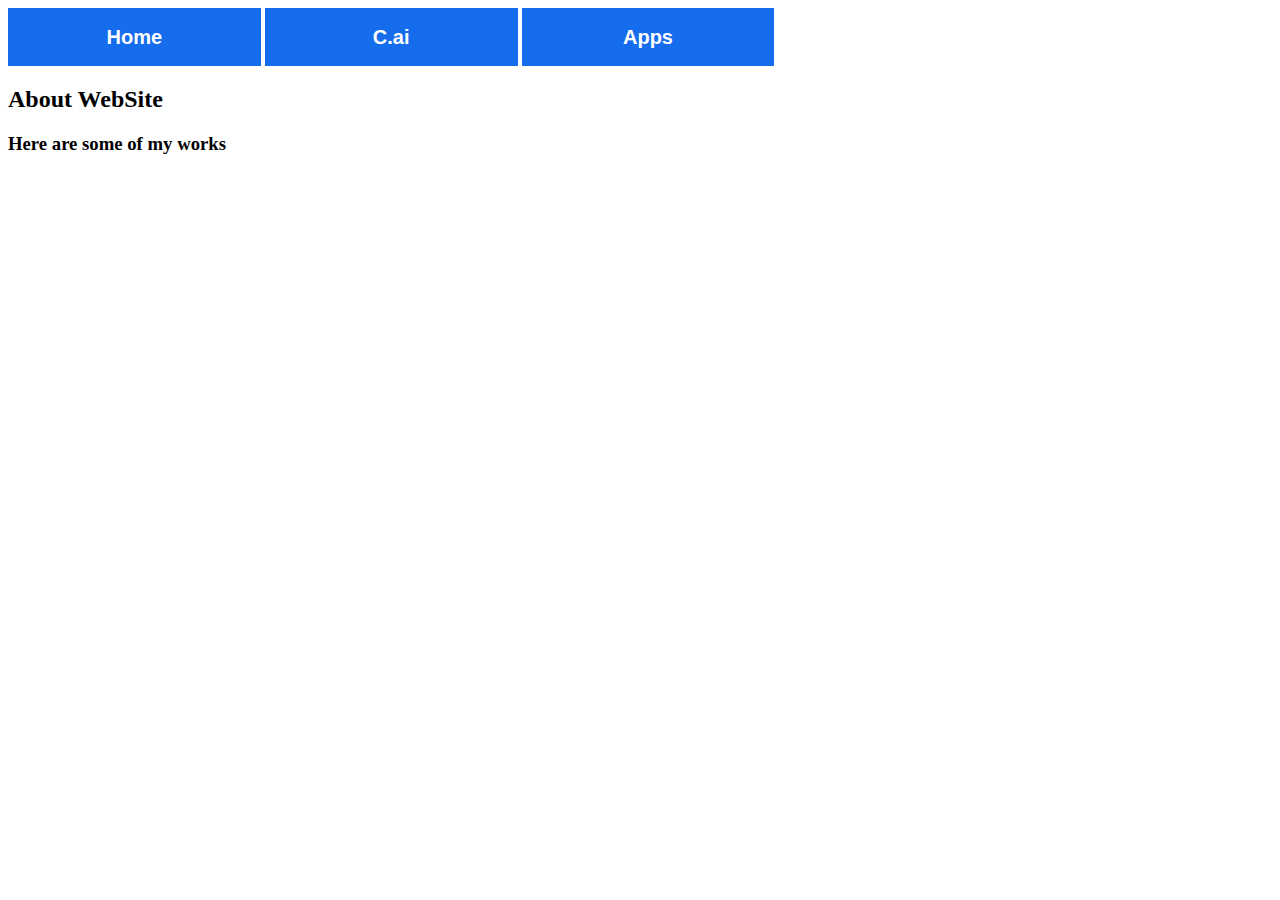
==== index.html @ eef8a24f "Add files via upload" ====
<!DOCTYPE html>
<html>
    <head>
        <title>Neu WebSite</title>
        <meta charset="utf-8">
        <meta name="viewport" content="width=device-width, initial-scale=1">
        <link rel="shortcut icon" href="img/logo.png">
        <link rel="stylesheet" href="css/menu.css">
    </head>
    <body>
        <div>
            <button class="buttons" style="width: 20%;"><h2>Home</h2></button>
            <a href="cai.html"><button class="buttons" style="width: 20%;"><h2>C.ai</h2></button></a>
            <a href="apps.html"><button class="buttons" style="width: 20%;"><h2>Apps</h2></button></a>
        </div>
        <div>
            <h2>About WebSite</h2>
            <h3>Here are some of my works</h3>
        </div>
    </body>
</html>
---- css/menu.css ----
.buttons {
    background-color: #156ced;
    border: none;
    color: white;
    text-align: center;
    text-decoration: none;
    display: inline-block;
}
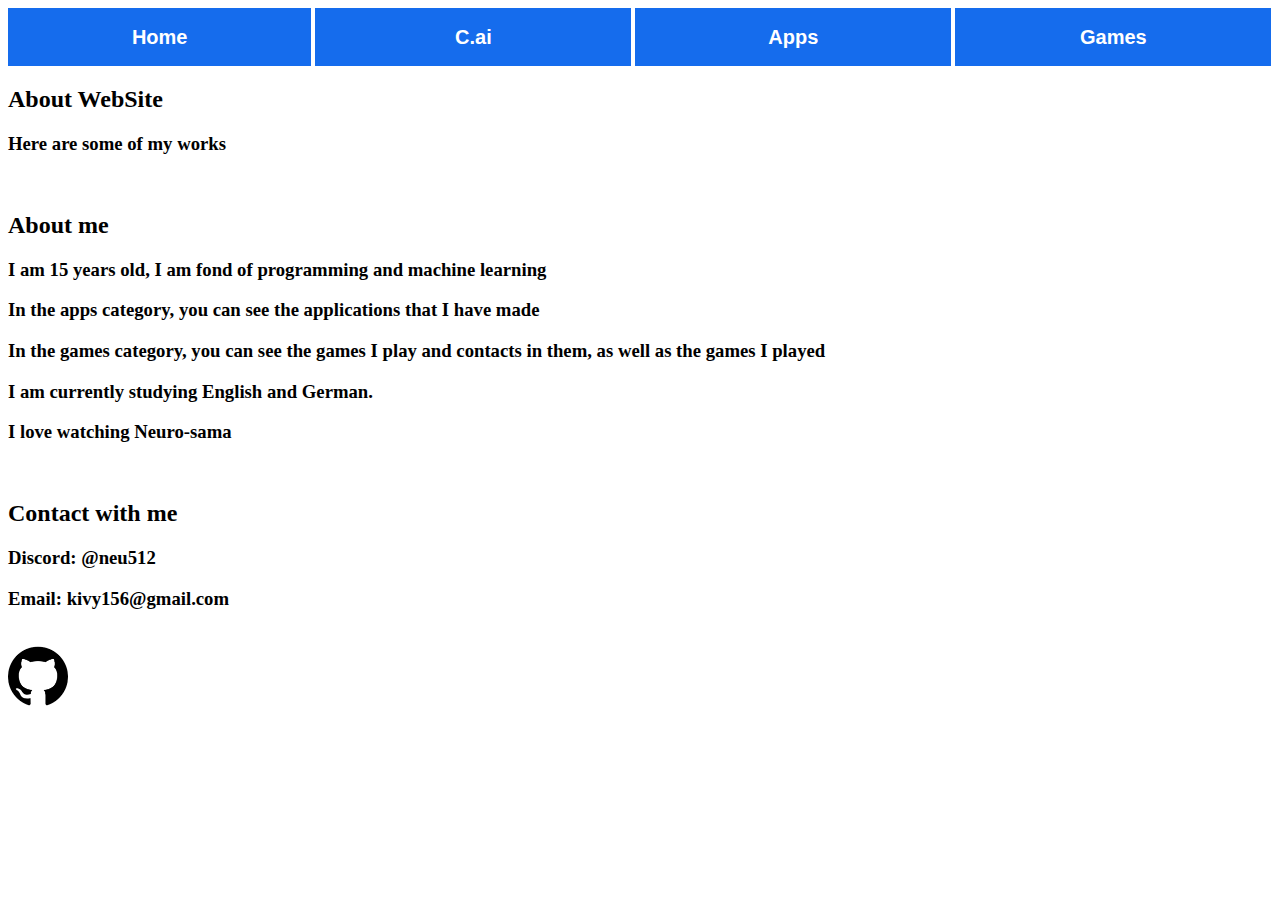
==== commit 0150e361: "Add files via upload" ====
--- a/index.html
+++ b/index.html
@@ -9,13 +9,31 @@
     </head>
     <body>
         <div>
-            <button class="buttons" style="width: 20%;"><h2>Home</h2></button>
-            <a href="cai.html"><button class="buttons" style="width: 20%;"><h2>C.ai</h2></button></a>
-            <a href="apps.html"><button class="buttons" style="width: 20%;"><h2>Apps</h2></button></a>
+            <button class="buttons" style="width: 24%;"><h2>Home</h2></button>
+            <a href="cai.html"><button class="buttons" style="width: 25%;"><h2>C.ai</h2></button></a>
+            <a href="apps.html"><button class="buttons" style="width: 25%;"><h2>Apps</h2></button></a>
+            <a href="games.html"><button class="buttons" style="width: 25%;"><h2>Games</h2></button></a>
         </div>
         <div>
             <h2>About WebSite</h2>
             <h3>Here are some of my works</h3>
         </div>
+    </br>
+        <div>
+            <h2>About me</h2>
+            <h3>I am 15 years old, I am fond of programming and machine learning</h3>
+            <h3>In the apps category, you can see the applications that I have made</h3>
+            <h3>In the games category, you can see the games I play and contacts in them, as well as the games I played</h3>
+            <h3>I am currently studying English and German.</h3>
+            <h3>I love watching Neuro-sama</h3>
+        </div>
+    </br>
+        <div>
+            <h2>Contact with me</h2>
+            <h3>Discord: @neu512</h3>
+            <h3>Email: kivy156@gmail.com</h3>
+        </div>
     </body>
+    </br>
+    <a href="https://github.com/GitNeu256>"><img src="img/GitHub.png" alt="GitHub" width="60"></a>
 </html>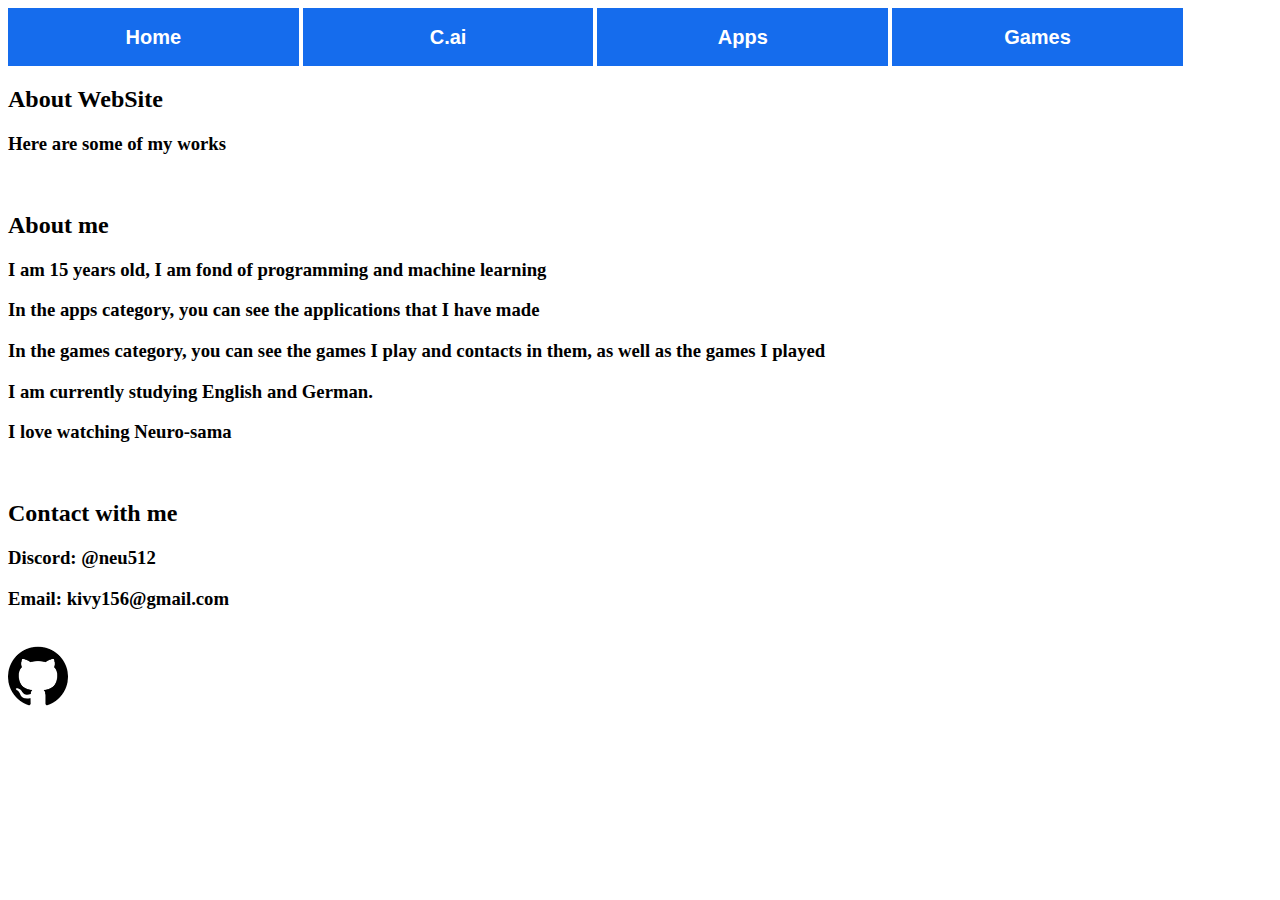
==== commit 1b68e894: "Add files via upload" ====
--- a/index.html
+++ b/index.html
@@ -9,10 +9,10 @@
     </head>
     <body>
         <div>
-            <button class="buttons" style="width: 24%;"><h2>Home</h2></button>
-            <a href="cai.html"><button class="buttons" style="width: 25%;"><h2>C.ai</h2></button></a>
-            <a href="apps.html"><button class="buttons" style="width: 25%;"><h2>Apps</h2></button></a>
-            <a href="games.html"><button class="buttons" style="width: 25%;"><h2>Games</h2></button></a>
+            <button class="buttons" style="width: 23%;"><h2>Home</h2></button>
+            <a href="cai.html"><button class="buttons" style="width: 23%;"><h2>C.ai</h2></button></a>
+            <a href="apps.html"><button class="buttons" style="width: 23%;"><h2>Apps</h2></button></a>
+            <a href="games.html"><button class="buttons" style="width: 23%;"><h2>Games</h2></button></a>
         </div>
         <div>
             <h2>About WebSite</h2>
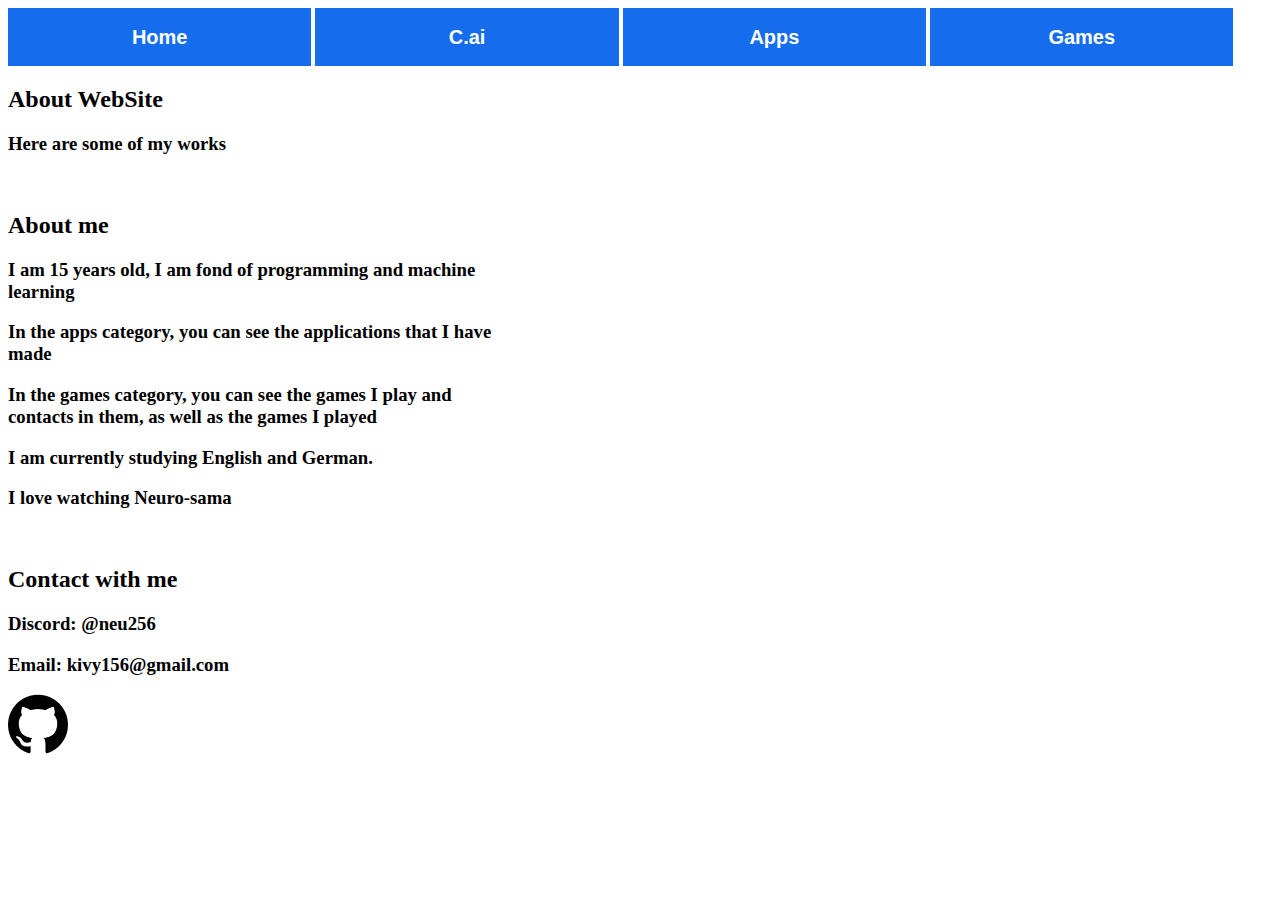
==== commit df3ac810: "Add files via upload" ====
--- a/index.html
+++ b/index.html
@@ -9,31 +9,35 @@
     </head>
     <body>
         <div>
-            <button class="buttons" style="width: 23%;"><h2>Home</h2></button>
-            <a href="cai.html"><button class="buttons" style="width: 23%;"><h2>C.ai</h2></button></a>
-            <a href="apps.html"><button class="buttons" style="width: 23%;"><h2>Apps</h2></button></a>
-            <a href="games.html"><button class="buttons" style="width: 23%;"><h2>Games</h2></button></a>
+            <button class="buttons" style="width: 24%;"><h2>Home</h2></button>
+            <a href="cai.html"><button class="buttons" style="width: 24%;"><h2>C.ai</h2></button></a>
+            <a href="apps.html"><button class="buttons" style="width: 24%;"><h2>Apps</h2></button></a>
+            <a href="games.html"><button class="buttons" style="width: 24%;"><h2>Games</h2></button></a>
         </div>
-        <div>
-            <h2>About WebSite</h2>
-            <h3>Here are some of my works</h3>
+        <div id="content">
+            <div>
+                <h2>About WebSite</h2>
+               <h3>Here are some of my works</h3>
+            </div>
+        </br>
+            <div>
+                <h2>About me</h2>
+                <h3>I am 15 years old, I am fond of programming and machine learning</h3>
+                <h3>In the apps category, you can see the applications that I have made</h3>
+                <h3>In the games category, you can see the games I play and contacts in them, as well as the games I played</h3>
+                <h3>I am currently studying English and German.</h3>
+                <h3>I love watching Neuro-sama</h3>
+            </div>
+        </br>
+            <div>
+                <h2>Contact with me</h2>
+                <h3>Discord: @neu256</h3>
+                <h3>Email: kivy156@gmail.com</h3>
+            </div>
         </div>
-    </br>
-        <div>
-            <h2>About me</h2>
-            <h3>I am 15 years old, I am fond of programming and machine learning</h3>
-            <h3>In the apps category, you can see the applications that I have made</h3>
-            <h3>In the games category, you can see the games I play and contacts in them, as well as the games I played</h3>
-            <h3>I am currently studying English and German.</h3>
-            <h3>I love watching Neuro-sama</h3>
-        </div>
-    </br>
-        <div>
-            <h2>Contact with me</h2>
-            <h3>Discord: @neu512</h3>
-            <h3>Email: kivy156@gmail.com</h3>
+        
+        <div id="footer">
+            <a href="https://github.com/GitNeu256"><img src="img/GitHub.png" alt="GitHub" width="60"></a>
         </div>
     </body>
-    </br>
-    <a href="https://github.com/GitNeu256>"><img src="img/GitHub.png" alt="GitHub" width="60"></a>
 </html>--- a/css/menu.css
+++ b/css/menu.css
@@ -5,4 +5,20 @@
     text-align: center;
     text-decoration: none;
     display: inline-block;
+}
+
+#dev {
+    color: red;
+}
+
+#content {
+    width: 500px;
+}
+
+#footer {
+    position:relative;
+    right: 0;
+    bottom: 0;
+    padding: 0px;
+    font-weight: bold;
 }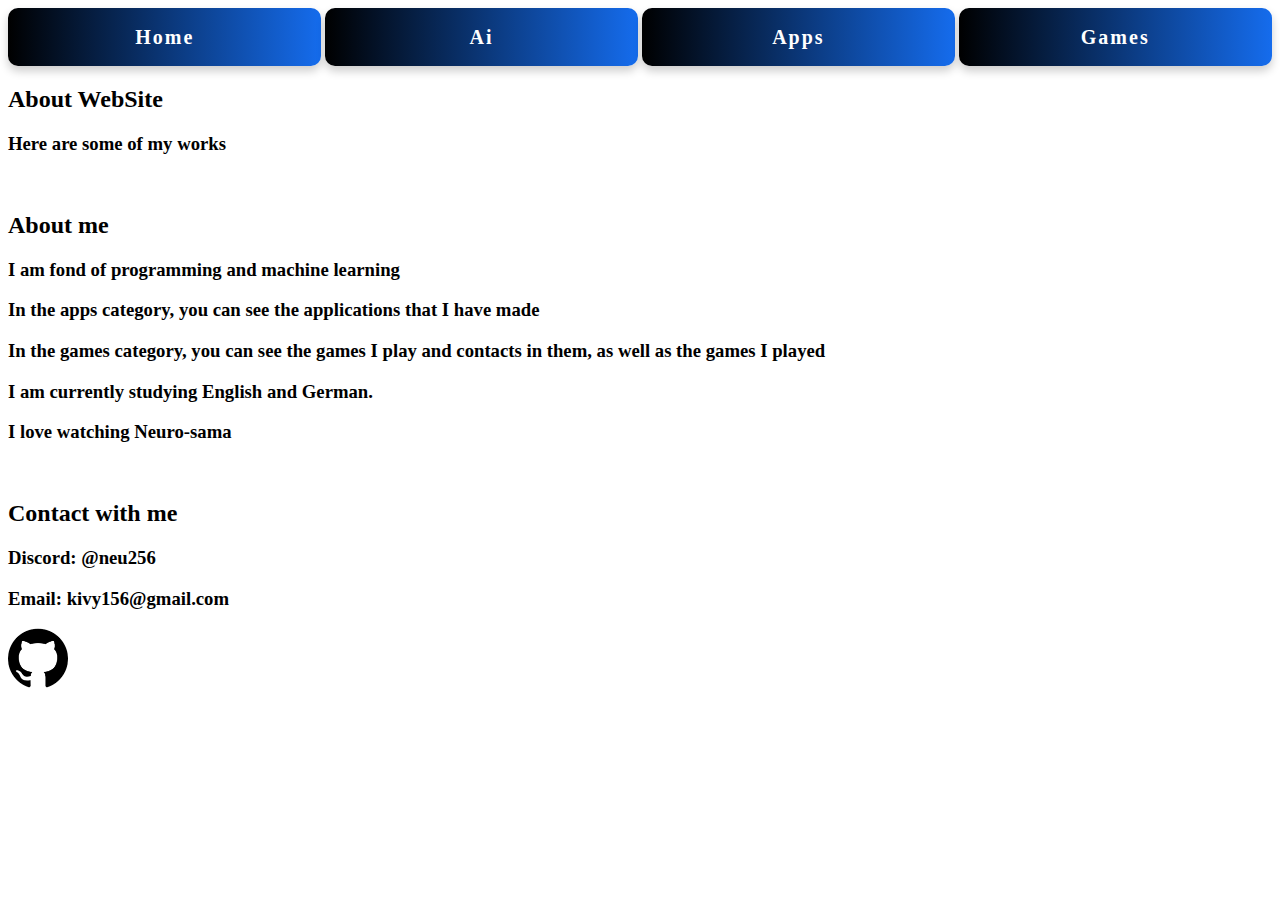
==== commit 18d7744a: "Add files via upload" ====
--- a/index.html
+++ b/index.html
@@ -6,23 +6,24 @@
         <meta name="viewport" content="width=device-width, initial-scale=1">
         <link rel="shortcut icon" href="img/logo.png">
         <link rel="stylesheet" href="css/menu.css">
+        <link rel="stylesheet" href="css/index.css">
     </head>
     <body>
-        <div>
-            <button class="buttons" style="width: 24%;"><h2>Home</h2></button>
-            <a href="cai.html"><button class="buttons" style="width: 24%;"><h2>C.ai</h2></button></a>
-            <a href="apps.html"><button class="buttons" style="width: 24%;"><h2>Apps</h2></button></a>
-            <a href="games.html"><button class="buttons" style="width: 24%;"><h2>Games</h2></button></a>
+        <div class="main_menu">
+            <button class="buttons"><h2>Home</h2></button>
+            <a href="ai.html"><button class="buttons"><h2>Ai</h2></button></a>
+            <a href="apps.html"><button class="buttons"><h2>Apps</h2></button></a>
+            <a href="games.html"><button class="buttons"><h2>Games</h2></button></a>
         </div>
         <div id="content">
             <div>
                 <h2>About WebSite</h2>
-               <h3>Here are some of my works</h3>
+            <h3>Here are some of my works</h3>
             </div>
         </br>
             <div>
                 <h2>About me</h2>
-                <h3>I am 15 years old, I am fond of programming and machine learning</h3>
+                <h3>I am fond of programming and machine learning</h3>
                 <h3>In the apps category, you can see the applications that I have made</h3>
                 <h3>In the games category, you can see the games I play and contacts in them, as well as the games I played</h3>
                 <h3>I am currently studying English and German.</h3>
--- a/css/menu.css
+++ b/css/menu.css
@@ -1,3 +1,7 @@
+.main_menu {
+    text-align: center
+}
+
 .buttons {
     background-color: #156ced;
     border: none;
@@ -5,14 +9,38 @@
     text-align: center;
     text-decoration: none;
     display: inline-block;
+    font-family: "Roboto Mono", "Comic Sans MS";
+    font-weight: bold;
+    letter-spacing: 2px;
+    border-radius: 10px;
+    box-shadow: 0px 5px 10px rgba(0, 0, 0, 0.2);
+    transition: all 0.2s ease-in-out;
+  
+    background: linear-gradient(to right, #000000, #156ced);
 }
 
+.buttons {
+    width: 24.75%
+}
+
+@media (max-width: 480px) {
+    .buttons {
+        width: 24%;
+    }
+}
+  
+.buttons:hover {
+    background-color: #ffffff;
+    color: #000000;
+    transform: scale(1.1);
+}
+  
 #dev {
     color: red;
 }
-
+  
 #content {
-    width: 500px;
+    width: 100%;
 }
 
 #footer {
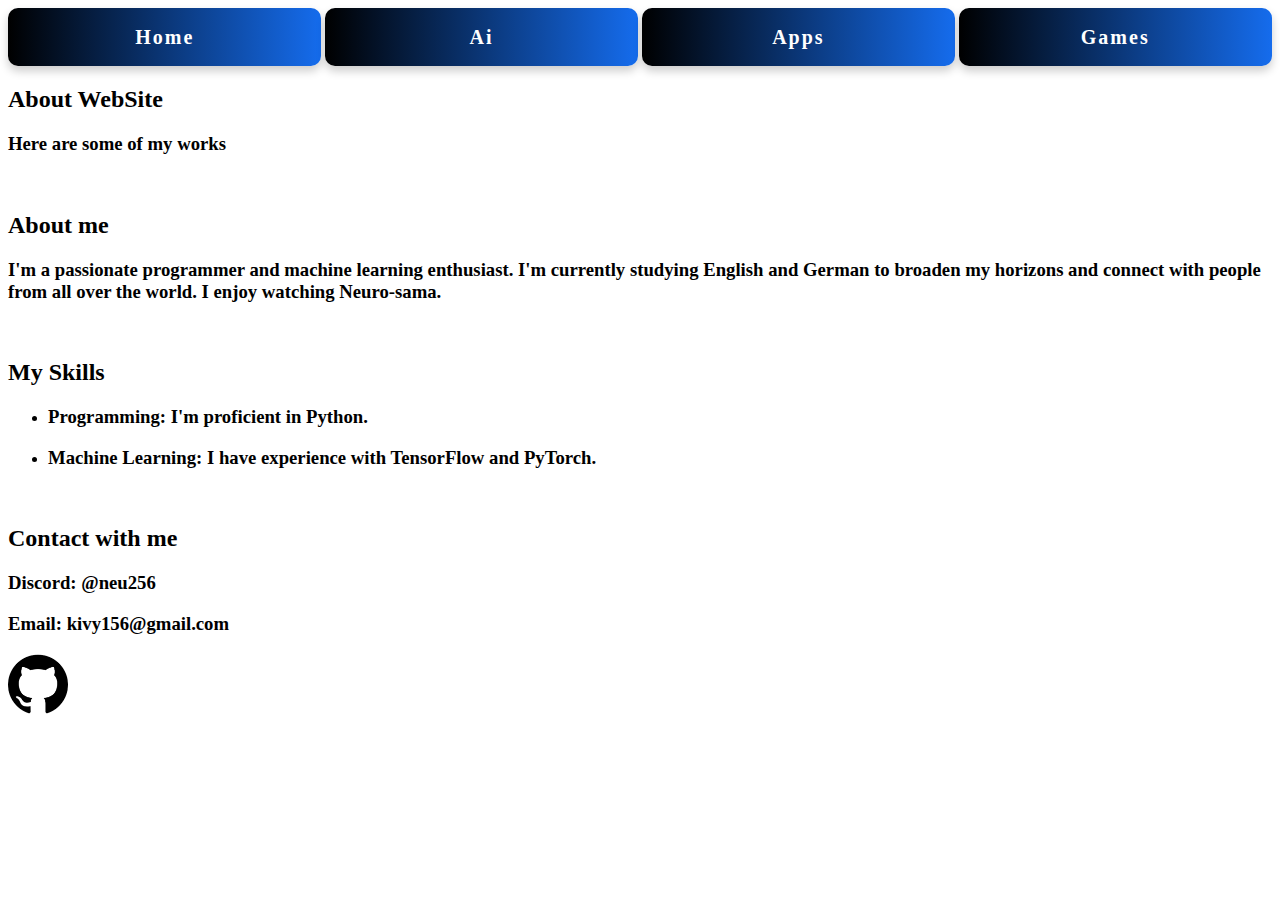
==== commit 7307b719: "Add files via upload" ====
--- a/index.html
+++ b/index.html
@@ -23,12 +23,16 @@
         </br>
             <div>
                 <h2>About me</h2>
-                <h3>I am fond of programming and machine learning</h3>
-                <h3>In the apps category, you can see the applications that I have made</h3>
-                <h3>In the games category, you can see the games I play and contacts in them, as well as the games I played</h3>
-                <h3>I am currently studying English and German.</h3>
-                <h3>I love watching Neuro-sama</h3>
-            </div>
+                <h3>I'm a passionate programmer and machine learning enthusiast. I'm currently studying English and German to broaden my horizons and connect with people from all over the world. I enjoy watching Neuro-sama.</h3>
+			</div>
+		</br>
+			<div>
+				<h2>My Skills</h2>
+				<ul>
+					<li><h3>Programming: I'm proficient in Python.</h3></li>
+					<li><h3>Machine Learning: I have experience with TensorFlow and PyTorch.</h3></li>
+				 </ul>
+			</div>
         </br>
             <div>
                 <h2>Contact with me</h2>
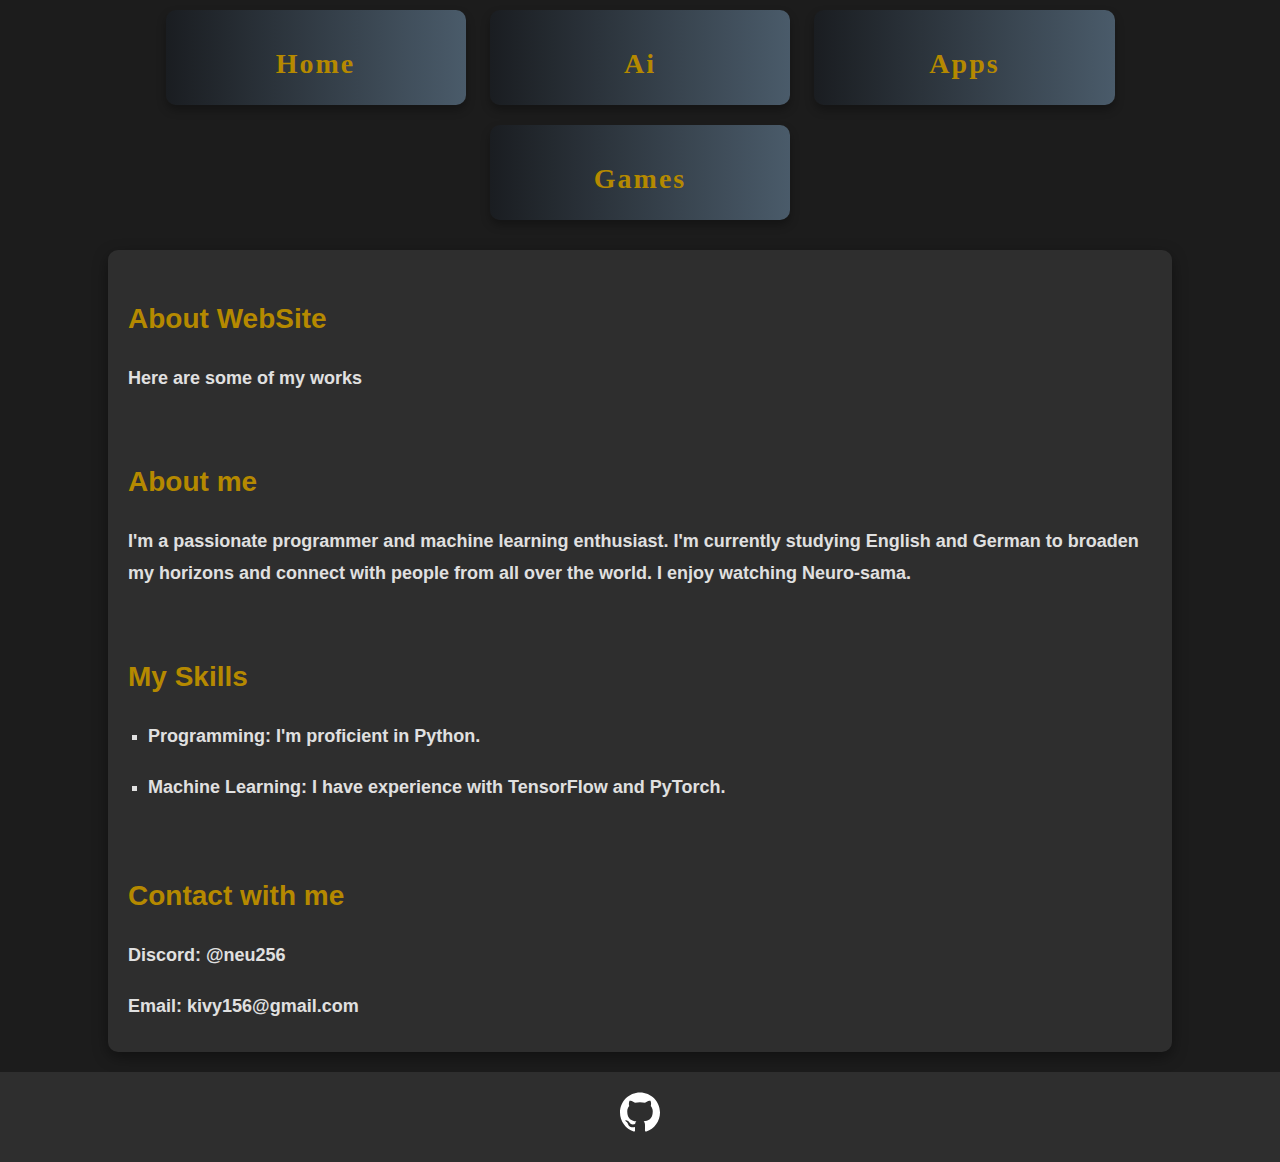
==== commit 3d124ebb: "Add files via upload" ====
--- a/index.html
+++ b/index.html
@@ -42,7 +42,12 @@
         </div>
         
         <div id="footer">
-            <a href="https://github.com/GitNeu256"><img src="img/GitHub.png" alt="GitHub" width="60"></a>
+            <a href="https://github.com/GitNeu256" target="_blank">
+                <svg role="img" viewBox="0 0 24 24" width="40" height="40" xmlns="http://www.w3.org/2000/svg">
+                    <title>GitHub</title>
+                    <path fill="#ffffff" d="M12 .297c-6.63 0-12 5.373-12 12 0 5.303 3.438 9.8 8.205 11.387.6.113.82-.258.82-.577 0-.285-.01-1.04-.015-2.04-3.338.726-4.042-1.61-4.042-1.61-.546-1.387-1.333-1.757-1.333-1.757-1.09-.744.084-.729.084-.729 1.205.084 1.838 1.236 1.838 1.236 1.07 1.835 2.81 1.305 3.495.998.108-.776.418-1.305.76-1.605-2.665-.305-5.466-1.332-5.466-5.93 0-1.31.47-2.38 1.236-3.22-.125-.303-.536-1.523.117-3.176 0 0 1.01-.322 3.3 1.23.957-.266 1.98-.399 3-.405 1.02.006 2.043.139 3 .405 2.29-1.552 3.3-1.23 3.3-1.23.653 1.653.242 2.873.118 3.176.767.84 1.236 1.91 1.236 3.22 0 4.61-2.805 5.623-5.475 5.92.43.37.823 1.102.823 2.222 0 1.606-.014 2.898-.014 3.293 0 .32.218.694.825.576C20.565 22.092 24 17.592 24 12.297c0-6.627-5.373-12-12-12"/>
+                </svg>
+            </a>
         </div>
     </body>
 </html>--- a/css/menu.css
+++ b/css/menu.css
@@ -1,46 +1,49 @@
 .main_menu {
-    text-align: center
+    text-align: center;
 }
 
 .buttons {
-    background-color: #156ced;
+    background-color: #2c2f36; /* Темный серо-черный фон для кнопок */
     border: none;
     color: white;
     text-align: center;
+    padding: 15px 25px;
     text-decoration: none;
     display: inline-block;
     font-family: "Roboto Mono", "Comic Sans MS";
     font-weight: bold;
     letter-spacing: 2px;
     border-radius: 10px;
-    box-shadow: 0px 5px 10px rgba(0, 0, 0, 0.2);
+    box-shadow: 0px 5px 10px rgba(0, 0, 0, 0.3); /* Более выраженная тень */
     transition: all 0.2s ease-in-out;
-  
-    background: linear-gradient(to right, #000000, #156ced);
+    background: linear-gradient(to right, #1a1d21, #4a5b6a); /* Темно-синий градиент */
+    margin: 10px;
+    width: 23.44%;
 }
 
-.buttons {
-    width: 24.75%
+.buttons:hover {
+    background-color: #4a5b6a; /* Более светлый оттенок синего для эффекта наведения */
+    color: #e0e0e0; /* Светлый цвет текста при наведении */
+    transform: scale(1.05); /* Меньший эффект масштабирования */
 }
 
 @media (max-width: 480px) {
     .buttons {
-        width: 24%;
+        width: 24%; /* Кнопки занимают 45% экрана на устройствах с маленьким экраном */
     }
 }
-  
-.buttons:hover {
-    background-color: #ffffff;
-    color: #000000;
-    transform: scale(1.1);
+
+#dev {
+    color: #ff3333; /* Ярко-красный для выделения */
 }
-  
-#dev {
-    color: red;
-}
-  
+
 #content {
     width: 100%;
+    padding: 20px;
+    background-color: #1a1d21; /* Темный фон для контента */
+    color: #e0e0e0; /* Светлый цвет текста для контраста */
+    border-radius: 10px;
+    box-shadow: 0px 5px 15px rgba(0, 0, 0, 0.3); /* Тень для контента */
 }
 
 #footer {
--- a/css/index.css
+++ b/css/index.css
@@ -0,0 +1,62 @@
+body {
+    font-family: 'Arial', sans-serif;
+    font-size: 16px;
+    line-height: 1.8;
+    color: #e0e0e0;
+    background: #1c1c1c;
+    margin: 0;
+    padding: 0;
+    display: flex;
+    flex-direction: column;
+    min-height: 100vh;
+}
+
+#content {
+    width: 80%;
+    margin: 20px auto;
+    padding: 20px;
+    background-color: #2e2e2e;
+    border-radius: 10px;
+    box-shadow: 0px 5px 15px rgba(0, 0, 0, 0.4);
+}
+
+h2 {
+    font-size: 28px;
+    color: #b58900;
+    margin-bottom: 10px;
+}
+
+h3 {
+    font-size: 18px;
+    color: #e0e0e0;
+    margin-bottom: 10px;
+}
+
+ul {
+    list-style-type: square;
+    padding-left: 20px;
+}
+
+#footer {
+    margin-top: auto;
+    padding: 20px;
+    background-color: #2e2e2e;
+    text-align: center;
+    color: #e0e0e0;
+}
+
+#footer img {
+    margin-top: 10px;
+    filter: brightness(0) invert(1);
+    height: 40px; /* Устанавливаем высоту логотипа */
+    width: 40px; /* Устанавливаем ширину логотипа */
+}
+
+a {
+    color: #b58900;
+    text-decoration: none;
+}
+
+a:hover {
+    text-decoration: underline;
+}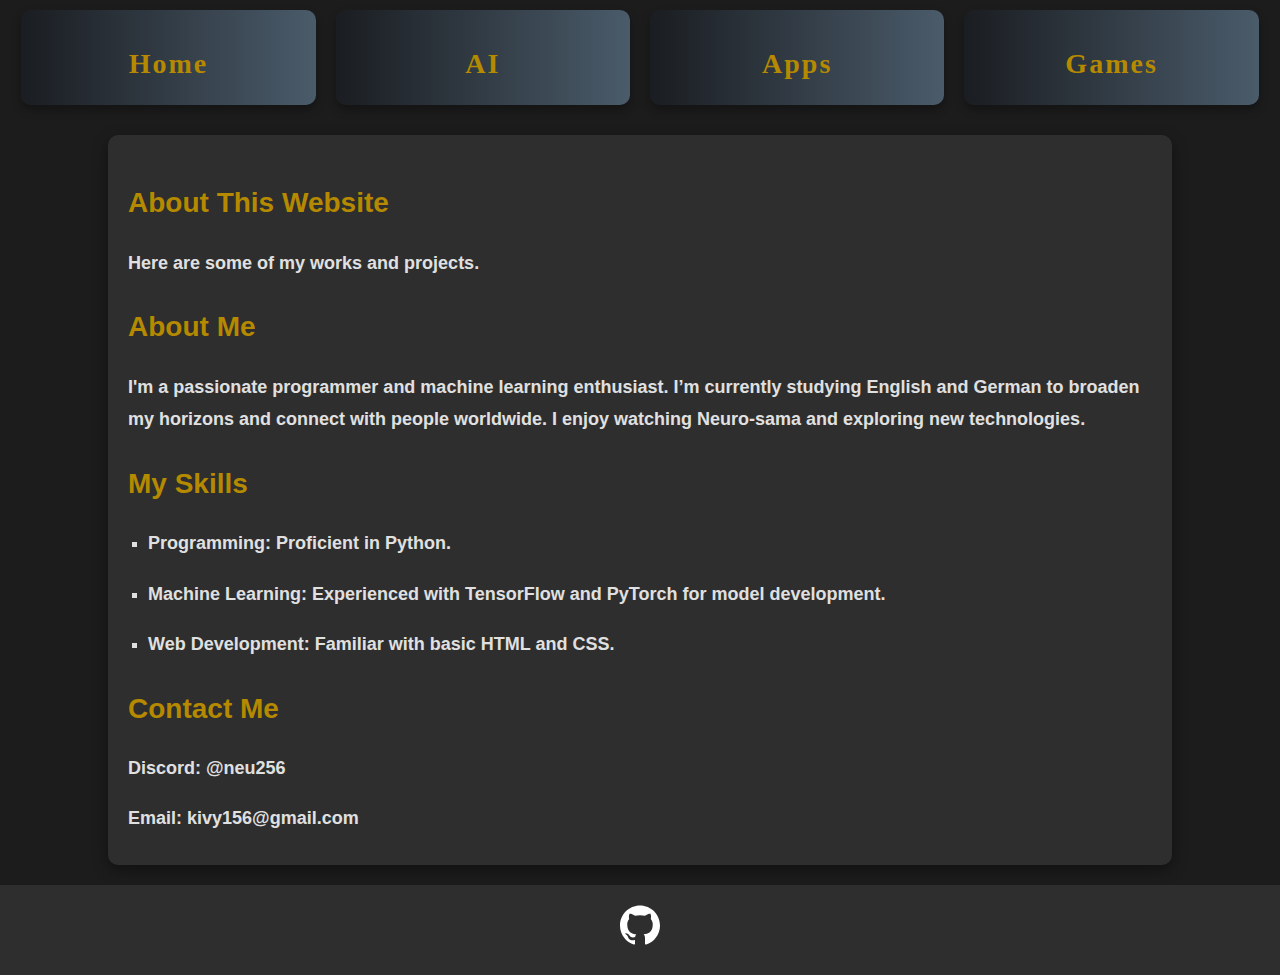
==== commit f4534ef8: "Add files via upload" ====
--- a/index.html
+++ b/index.html
@@ -1,3 +1,5 @@
+<!-- UMP 45 my wife -->
+
 <!DOCTYPE html>
 <html>
     <head>
@@ -11,38 +13,40 @@
     <body>
         <div class="main_menu">
             <button class="buttons"><h2>Home</h2></button>
-            <a href="ai.html"><button class="buttons"><h2>Ai</h2></button></a>
+            <a href="ai.html"><button class="buttons"><h2>AI</h2></button></a>
             <a href="apps.html"><button class="buttons"><h2>Apps</h2></button></a>
             <a href="games.html"><button class="buttons"><h2>Games</h2></button></a>
         </div>
+    
         <div id="content">
             <div>
-                <h2>About WebSite</h2>
-            <h3>Here are some of my works</h3>
+                <h2>About This Website</h2>
+                <h3>Here are some of my works and projects.</h3>
             </div>
-        </br>
+    
             <div>
-                <h2>About me</h2>
-                <h3>I'm a passionate programmer and machine learning enthusiast. I'm currently studying English and German to broaden my horizons and connect with people from all over the world. I enjoy watching Neuro-sama.</h3>
-			</div>
-		</br>
-			<div>
-				<h2>My Skills</h2>
-				<ul>
-					<li><h3>Programming: I'm proficient in Python.</h3></li>
-					<li><h3>Machine Learning: I have experience with TensorFlow and PyTorch.</h3></li>
-				 </ul>
-			</div>
-        </br>
+                <h2>About Me</h2>
+                <h3>I'm a passionate programmer and machine learning enthusiast. I’m currently studying English and German to broaden my horizons and connect with people worldwide. I enjoy watching Neuro-sama and exploring new technologies.</h3>
+            </div>
+    
             <div>
-                <h2>Contact with me</h2>
+                <h2>My Skills</h2>
+                <ul>
+                    <li><h3>Programming: Proficient in Python.</h3></li>
+                    <li><h3>Machine Learning: Experienced with TensorFlow and PyTorch for model development.</h3></li>
+                    <li><h3>Web Development: Familiar with basic HTML and CSS.</h3></li>
+                </ul>
+            </div>
+    
+            <div>
+                <h2>Contact Me</h2>
                 <h3>Discord: @neu256</h3>
                 <h3>Email: kivy156@gmail.com</h3>
             </div>
         </div>
-        
+    
         <div id="footer">
-            <a href="https://github.com/GitNeu256" target="_blank">
+            <a href="https://github.com/GitNeu256" target="_blank" title="Visit my GitHub">
                 <svg role="img" viewBox="0 0 24 24" width="40" height="40" xmlns="http://www.w3.org/2000/svg">
                     <title>GitHub</title>
                     <path fill="#ffffff" d="M12 .297c-6.63 0-12 5.373-12 12 0 5.303 3.438 9.8 8.205 11.387.6.113.82-.258.82-.577 0-.285-.01-1.04-.015-2.04-3.338.726-4.042-1.61-4.042-1.61-.546-1.387-1.333-1.757-1.333-1.757-1.09-.744.084-.729.084-.729 1.205.084 1.838 1.236 1.838 1.236 1.07 1.835 2.81 1.305 3.495.998.108-.776.418-1.305.76-1.605-2.665-.305-5.466-1.332-5.466-5.93 0-1.31.47-2.38 1.236-3.22-.125-.303-.536-1.523.117-3.176 0 0 1.01-.322 3.3 1.23.957-.266 1.98-.399 3-.405 1.02.006 2.043.139 3 .405 2.29-1.552 3.3-1.23 3.3-1.23.653 1.653.242 2.873.118 3.176.767.84 1.236 1.91 1.236 3.22 0 4.61-2.805 5.623-5.475 5.92.43.37.823 1.102.823 2.222 0 1.606-.014 2.898-.014 3.293 0 .32.218.694.825.576C20.565 22.092 24 17.592 24 12.297c0-6.627-5.373-12-12-12"/>
--- a/css/menu.css
+++ b/css/menu.css
@@ -1,49 +1,59 @@
 .main_menu {
+    display: inline-table;
     text-align: center;
+    flex-direction: row;
+    flex-wrap: wrap;
 }
 
 .buttons {
-    background-color: #2c2f36; /* Темный серо-черный фон для кнопок */
+    background-color: #2c2f36;
     border: none;
     color: white;
     text-align: center;
     padding: 15px 25px;
     text-decoration: none;
-    display: inline-block;
     font-family: "Roboto Mono", "Comic Sans MS";
     font-weight: bold;
     letter-spacing: 2px;
     border-radius: 10px;
-    box-shadow: 0px 5px 10px rgba(0, 0, 0, 0.3); /* Более выраженная тень */
+    box-shadow: 0px 5px 10px rgba(0, 0, 0, 0.3);
     transition: all 0.2s ease-in-out;
-    background: linear-gradient(to right, #1a1d21, #4a5b6a); /* Темно-синий градиент */
+    background: linear-gradient(to right, #1a1d21, #4a5b6a);
     margin: 10px;
-    width: 23.44%;
+    width: 23%;
 }
 
 .buttons:hover {
-    background-color: #4a5b6a; /* Более светлый оттенок синего для эффекта наведения */
-    color: #e0e0e0; /* Светлый цвет текста при наведении */
-    transform: scale(1.05); /* Меньший эффект масштабирования */
+    background-color: #4a5b6a;
+    color: #e0e0e0;
+    transform: scale(1.05);
 }
 
-@media (max-width: 480px) {
+@media (max-width: 450px) {
+    .main_menu {
+        display: inline-block;
+        flex-direction: column;
+        flex-wrap: wrap;
+        align-items: center;
+    }
+
     .buttons {
-        width: 24%; /* Кнопки занимают 45% экрана на устройствах с маленьким экраном */
+        width: calc(45% - 10px);
+        margin-bottom: 10px;
     }
 }
 
 #dev {
-    color: #ff3333; /* Ярко-красный для выделения */
+    color: #ff3333; 
 }
 
 #content {
     width: 100%;
     padding: 20px;
-    background-color: #1a1d21; /* Темный фон для контента */
-    color: #e0e0e0; /* Светлый цвет текста для контраста */
+    background-color: #1a1d21;
+    color: #e0e0e0;
     border-radius: 10px;
-    box-shadow: 0px 5px 15px rgba(0, 0, 0, 0.3); /* Тень для контента */
+    box-shadow: 0px 5px 15px rgba(0, 0, 0, 0.3); 
 }
 
 #footer {
